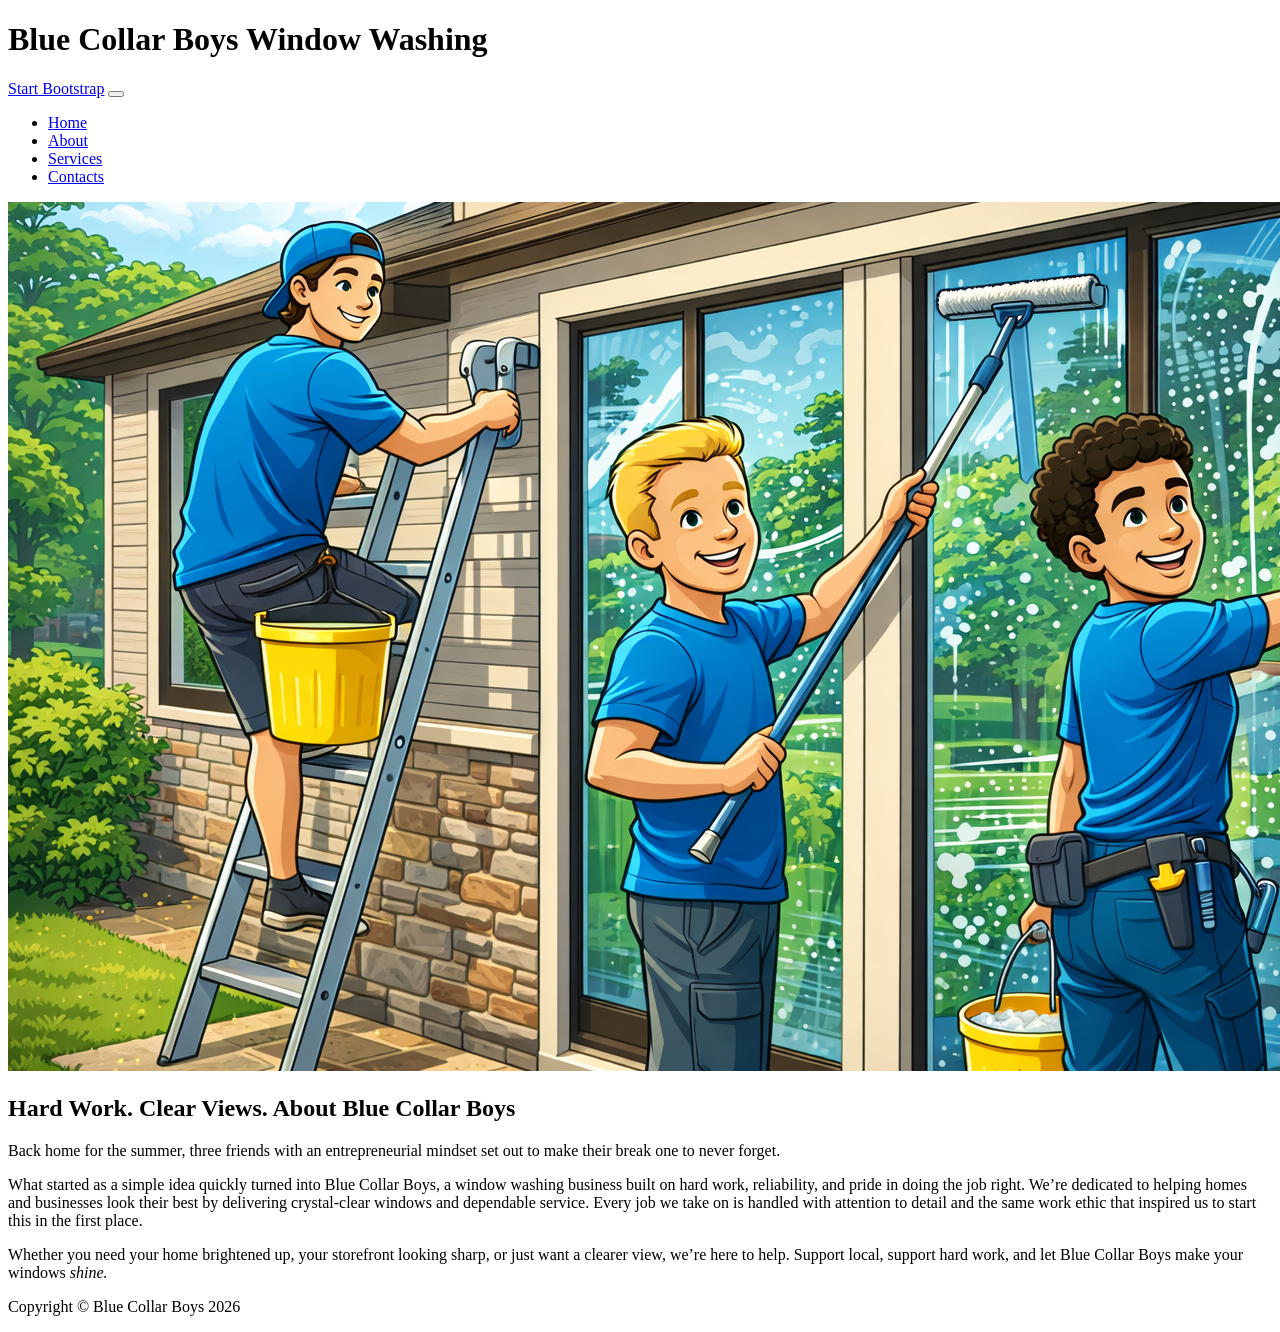
==== about.html @ 22129754 "Add files via upload" ====
<!DOCTYPE html>
<html lang="en">
    <head>
        <meta charset="utf-8" />
        <meta name="viewport" content="width=device-width, initial-scale=1, shrink-to-fit=no" />
        <meta name="description" content="" />
        <meta name="author" content="" />
        <title>Blue Colar Boys - Window Washing</title>
        <link rel="icon" type="image/x-icon" href="assets/favicon.ico" />
        <!-- Google fonts-->
        <link href="https://fonts.googleapis.com/css?family=Raleway:100,100i,200,200i,300,300i,400,400i,500,500i,600,600i,700,700i,800,800i,900,900i" rel="stylesheet" />
        <link href="https://fonts.googleapis.com/css?family=Lora:400,400i,700,700i" rel="stylesheet" />
        <!-- Core theme CSS (includes Bootstrap)-->
        <link href="css/styles.css" rel="stylesheet" />
    </head>
    <body>
        <header>
            <h1 class="site-heading text-center text-faded d-none d-lg-block">
                <span class="site-heading-upper text-primary mb-3">Blue Collar Boys</span>
                <span class="site-heading-lower">Window Washing</span>
            </h1>
        </header>
        <!-- Navigation-->
        <nav class="navbar navbar-expand-lg navbar-dark py-lg-4" id="mainNav">
            <div class="container">
                <a class="navbar-brand text-uppercase fw-bold d-lg-none" href="index.html">Start Bootstrap</a>
                <button class="navbar-toggler" type="button" data-bs-toggle="collapse" data-bs-target="#navbarSupportedContent" aria-controls="navbarSupportedContent" aria-expanded="false" aria-label="Toggle navigation"><span class="navbar-toggler-icon"></span></button>
                <div class="collapse navbar-collapse" id="navbarSupportedContent">
                    <ul class="navbar-nav mx-auto">
                        <li class="nav-item px-lg-4"><a class="nav-link text-uppercase" href="index.html">Home</a></li>
                        <li class="nav-item px-lg-4"><a class="nav-link text-uppercase" href="about.html">About</a></li>
                        <li class="nav-item px-lg-4"><a class="nav-link text-uppercase" href="services.html">Services</a></li>
                        <li class="nav-item px-lg-4"><a class="nav-link text-uppercase" href="contacts.html">Contacts</a></li>
                    </ul>
                </div>
            </div>
        </nav>
        <section class="page-section about-heading">
            <div class="container">
                <img class="img-fluid rounded about-heading-img mb-3 mb-lg-0" src="assets/img/theboys.png" alt="..." />
                <div class="about-heading-content">
                    <div class="row">
                        <div class="col-xl-9 col-lg-10 mx-auto">
                            <div class="bg-faded rounded p-5">
                                <h2 class="section-heading mb-4">
                                    <span class="section-heading-upper">Hard Work. Clear Views.</span>
                                    <span class="section-heading-lower">About Blue Collar Boys</span>
                                </h2>
                                <p>Back home for the summer, three friends with an entrepreneurial mindset set out to make their break one to never forget.</p>
                                <p>What started as a simple idea quickly turned into Blue Collar Boys, a window washing business built on hard work, reliability, and pride in doing the job right. We’re dedicated to helping homes and businesses look their best by delivering crystal-clear windows and dependable service. Every job we take on is handled with attention to detail and the same work ethic that inspired us to start this in the first place.</p>
                                <p class="mb-0">
                                    Whether you need your home brightened up, your storefront looking sharp, or just want a clearer view, we’re here to help. Support local, support hard work, and let Blue Collar Boys make your windows
                                    <em>shine.</em>
                                </p>
                            </div>
                        </div>
                    </div>
                </div>
            </div>
        </section>
        <footer class="footer text-faded text-center py-5">
            <div class="container"><p class="m-0 small">Copyright &copy; Blue Collar Boys 2026</p></div>
        </footer>
        <!-- Bootstrap core JS-->
        <script src="https://cdn.jsdelivr.net/npm/bootstrap@5.2.3/dist/js/bootstrap.bundle.min.js"></script>
        <!-- Core theme JS-->
        <script src="js/scripts.js"></script>
    </body>
</html>
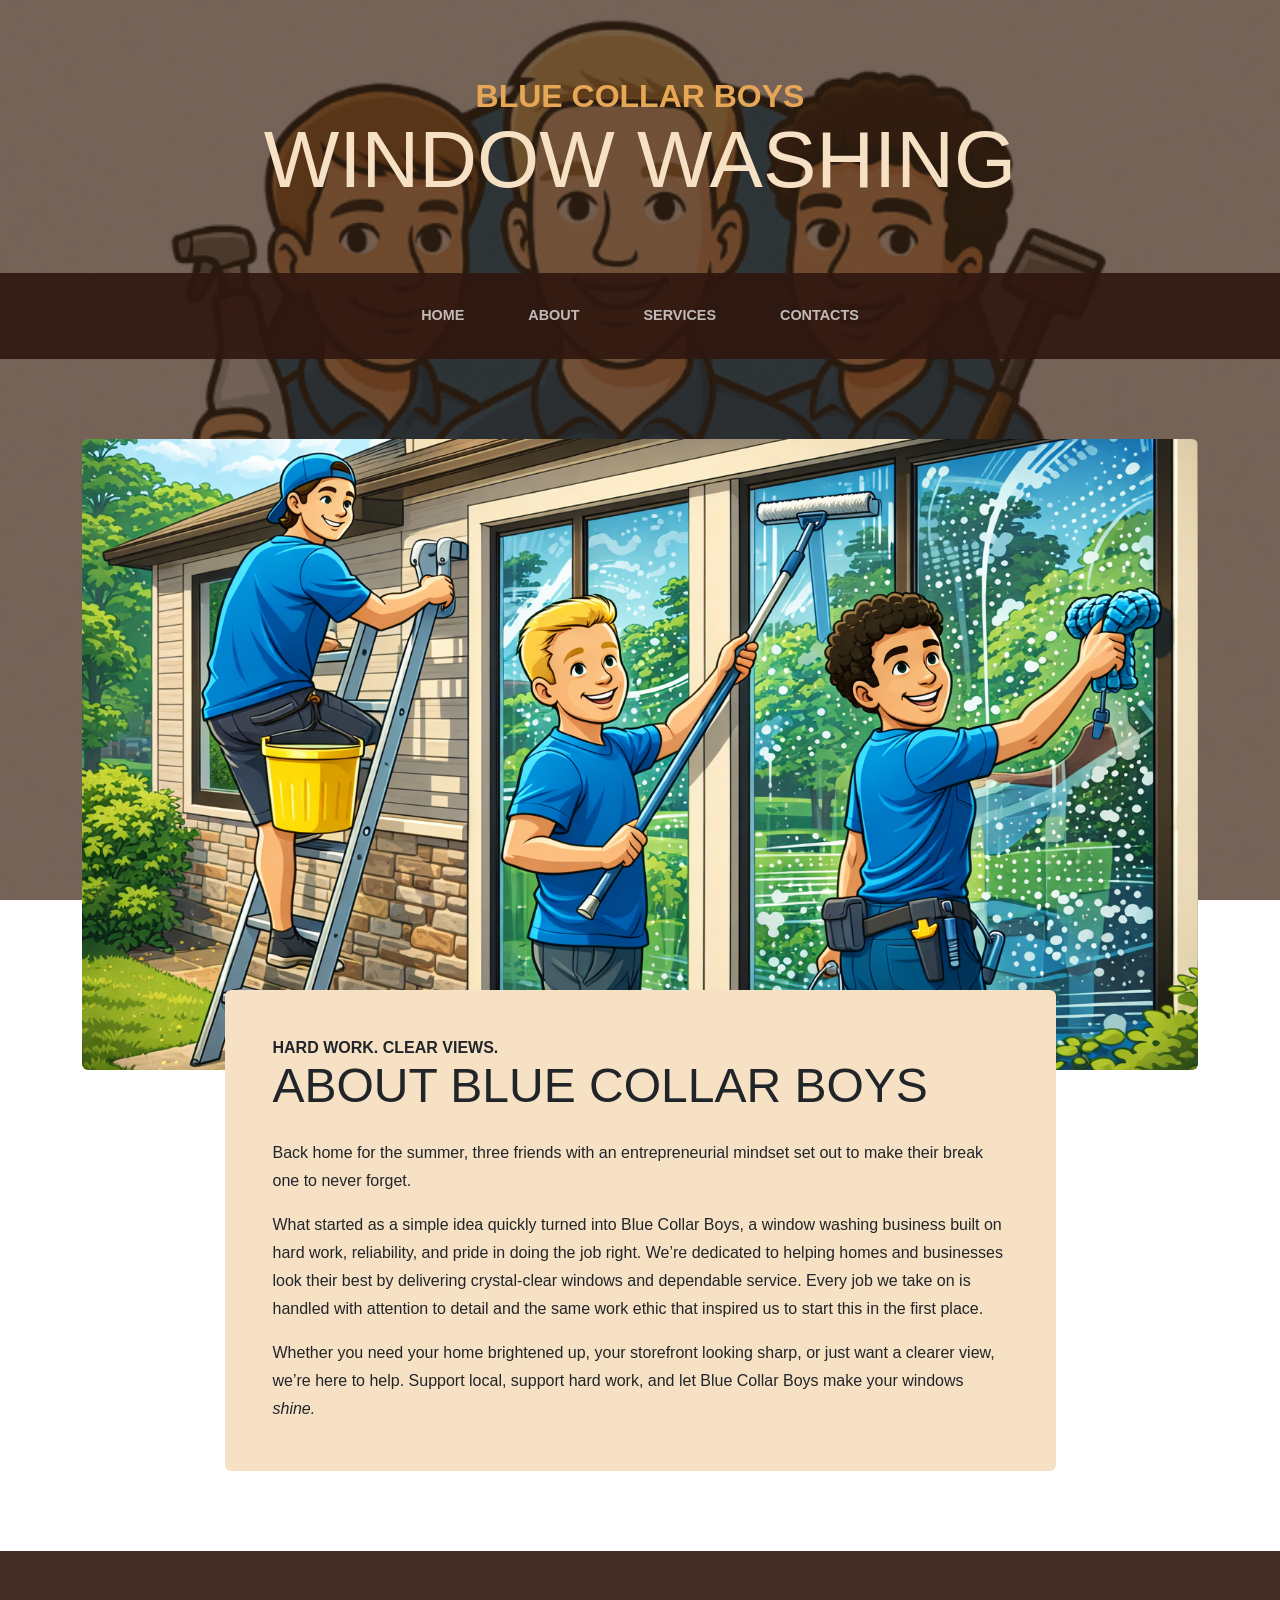
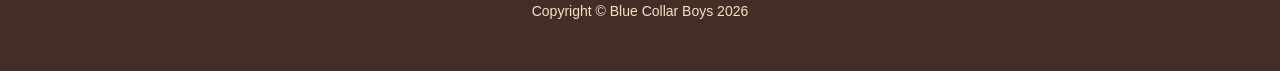
==== commit 78a0a0c1: "Update about.html" ====
--- a/about.html
+++ b/about.html
@@ -23,7 +23,7 @@
         <!-- Navigation-->
         <nav class="navbar navbar-expand-lg navbar-dark py-lg-4" id="mainNav">
             <div class="container">
-                <a class="navbar-brand text-uppercase fw-bold d-lg-none" href="index.html">Start Bootstrap</a>
+                <a class="navbar-brand text-uppercase fw-bold d-lg-none" href="index.html">Blue Collar Boys</a>
                 <button class="navbar-toggler" type="button" data-bs-toggle="collapse" data-bs-target="#navbarSupportedContent" aria-controls="navbarSupportedContent" aria-expanded="false" aria-label="Toggle navigation"><span class="navbar-toggler-icon"></span></button>
                 <div class="collapse navbar-collapse" id="navbarSupportedContent">
                     <ul class="navbar-nav mx-auto">
